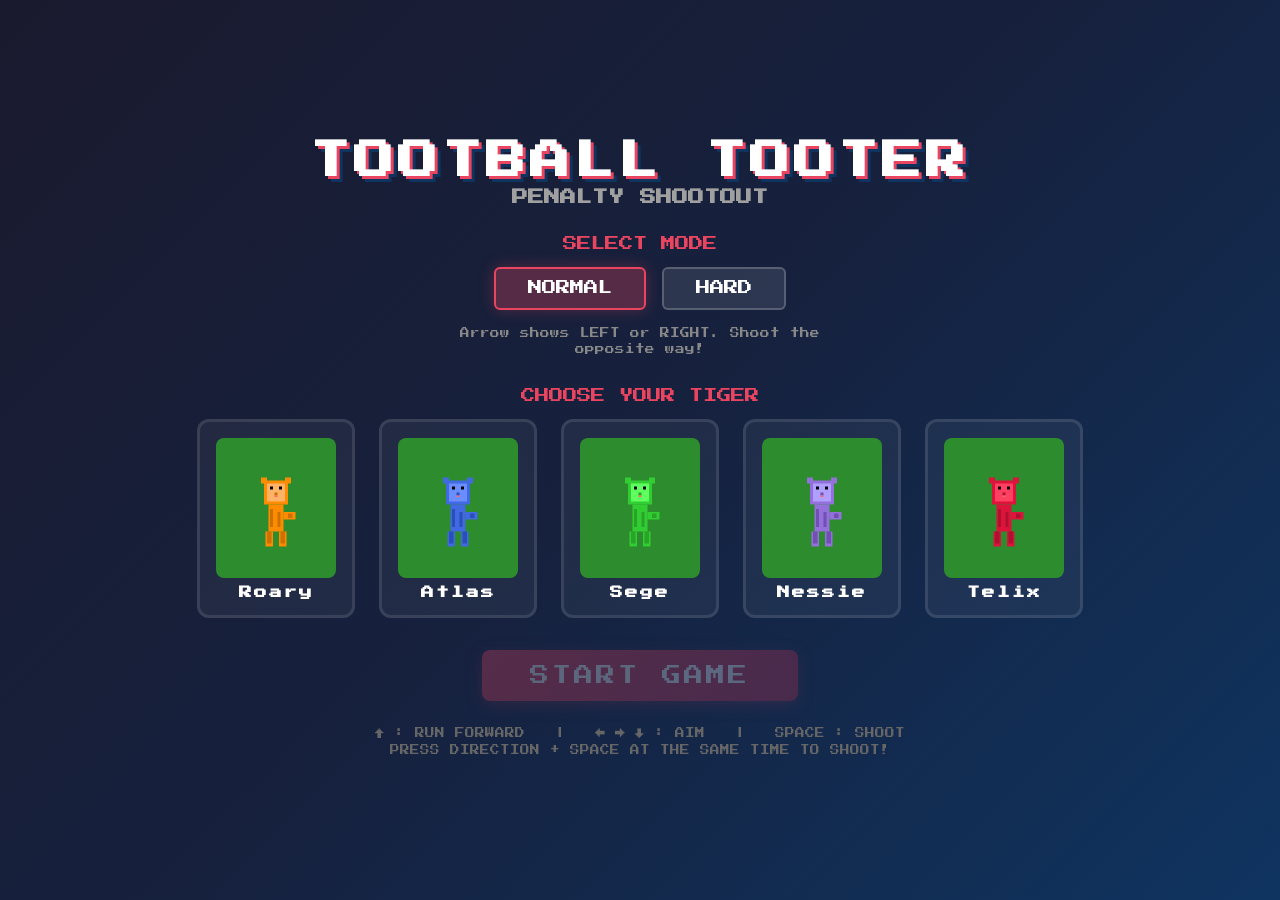
==== index.html @ 896daf05 "Add files via upload" ====
<!DOCTYPE html>
<html lang="en">
<head>
    <meta charset="UTF-8">
    <meta name="viewport" content="width=device-width, initial-scale=1.0">
    <title>Tootball Tooter - Tiger Selection</title>
    <link rel="preconnect" href="https://fonts.googleapis.com">
    <link href="https://fonts.googleapis.com/css2?family=Press+Start+2P&display=swap" rel="stylesheet">
    <link rel="stylesheet" href="css/style.css">
</head>
<body>
    <div class="container">
        <h1>TOOTBALL TOOTER</h1>
        <h2>PENALTY SHOOTOUT</h2>

        <div class="mode-selection">
            <p class="subtitle">SELECT MODE</p>
            <div class="mode-buttons">
                <button class="mode-btn selected" id="normal-btn" data-mode="normal">NORMAL</button>
                <button class="mode-btn" id="hard-btn" data-mode="hard">HARD</button>
            </div>
            <p class="mode-desc" id="mode-desc">Arrow shows LEFT or RIGHT. Shoot the opposite way!</p>
        </div>

        <p class="subtitle">CHOOSE YOUR TIGER</p>
        <div class="tiger-grid" id="tiger-grid"></div>

        <button class="start-btn" id="start-btn" disabled>START GAME</button>

        <div class="instructions">
            <p>↑ : RUN FORWARD &nbsp; | &nbsp; ← → ↓ : AIM &nbsp; | &nbsp; SPACE : SHOOT</p>
            <p>PRESS DIRECTION + SPACE AT THE SAME TIME TO SHOOT!</p>
        </div>
    </div>

    <script src="js/constants.js"></script>
    <script src="js/audio.js"></script>
    <script src="js/main.js"></script>
</body>
</html>
---- css/style.css ----
* {
    margin: 0;
    padding: 0;
    box-sizing: border-box;
}

body {
    background: linear-gradient(135deg, #1a1a2e 0%, #16213e 50%, #0f3460 100%);
    min-height: 100vh;
    overflow: hidden;
    font-family: 'Press Start 2P', monospace, cursive;
    color: #fff;
    display: flex;
    flex-direction: column;
    align-items: center;
    justify-content: center;
}

h1 {
    font-size: 2.5rem;
    margin-bottom: 0.5rem;
    text-shadow: 3px 3px 0 #e94560, 6px 6px 0 #0f3460;
    letter-spacing: 4px;
}

h2 {
    font-size: 1rem;
    margin-bottom: 2rem;
    color: #a0a0a0;
}

.subtitle {
    font-size: 0.9rem;
    margin-bottom: 1rem;
    color: #e94560;
}

.container {
    text-align: center;
    padding: 2rem;
}

.mode-selection {
    margin-bottom: 2rem;
}

.mode-buttons {
    display: flex;
    gap: 1rem;
    justify-content: center;
    margin-bottom: 1rem;
}

.mode-btn {
    background: rgba(255, 255, 255, 0.1);
    border: 2px solid rgba(255, 255, 255, 0.2);
    color: white;
    padding: 0.8rem 2rem;
    font-size: 0.9rem;
    font-family: inherit;
    border-radius: 6px;
    cursor: pointer;
    transition: all 0.2s ease;
}

.mode-btn:hover {
    background: rgba(255, 255, 255, 0.2);
}

.mode-btn.selected {
    background: rgba(233, 69, 96, 0.3);
    border-color: #e94560;
    box-shadow: 0 0 15px rgba(233, 69, 96, 0.3);
}

.mode-desc {
    font-size: 0.6rem;
    color: #888;
    max-width: 400px;
    margin: 0 auto;
    line-height: 1.6;
}

.tiger-grid {
    display: flex;
    gap: 1.5rem;
    flex-wrap: wrap;
    justify-content: center;
    margin-bottom: 2rem;
}

.tiger-card {
    background: rgba(255, 255, 255, 0.05);
    border: 3px solid rgba(255, 255, 255, 0.1);
    border-radius: 12px;
    padding: 1rem;
    cursor: pointer;
    transition: all 0.2s ease;
    display: flex;
    flex-direction: column;
    align-items: center;
    gap: 0.5rem;
}

.tiger-card:hover {
    background: rgba(255, 255, 255, 0.1);
    border-color: rgba(255, 255, 255, 0.3);
    transform: translateY(-4px);
}

.tiger-card.selected {
    background: rgba(233, 69, 96, 0.2);
    border-color: #e94560;
    box-shadow: 0 0 20px rgba(233, 69, 96, 0.3);
}

.tiger-card canvas {
    border-radius: 8px;
    image-rendering: pixelated;
}

.tiger-name {
    font-size: 0.8rem;
    font-weight: bold;
    letter-spacing: 2px;
}

.start-btn {
    background: linear-gradient(135deg, #e94560 0%, #c23152 100%);
    border: none;
    color: white;
    padding: 1rem 3rem;
    font-size: 1.2rem;
    font-family: inherit;
    border-radius: 8px;
    cursor: pointer;
    transition: all 0.2s ease;
    text-transform: uppercase;
    letter-spacing: 3px;
    box-shadow: 0 4px 15px rgba(233, 69, 96, 0.4);
}

.start-btn:hover:not(:disabled) {
    transform: translateY(-2px);
    box-shadow: 0 6px 20px rgba(233, 69, 96, 0.5);
}

.start-btn:disabled {
    opacity: 0.3;
    cursor: not-allowed;
}

.game-container {
    position: relative;
}

canvas#game-canvas {
    border: 3px solid #e94560;
    border-radius: 8px;
    box-shadow: 0 0 30px rgba(233, 69, 96, 0.3);
    image-rendering: auto;
}

.game-header {
    display: flex;
    justify-content: space-between;
    align-items: center;
    width: 800px;
    margin-bottom: 1rem;
}

.game-title {
    font-size: 1.2rem;
    color: #e94560;
}

.mode-badge {
    font-size: 0.7rem;
    padding: 0.3rem 0.8rem;
    border-radius: 4px;
    background: rgba(233, 69, 96, 0.3);
    border: 1px solid #e94560;
    color: #e94560;
}

.back-btn {
    background: rgba(255, 255, 255, 0.1);
    border: 2px solid rgba(255, 255, 255, 0.2);
    color: white;
    padding: 0.5rem 1.5rem;
    font-size: 0.7rem;
    font-family: inherit;
    border-radius: 6px;
    cursor: pointer;
    transition: all 0.2s ease;
}

.back-btn:hover {
    background: rgba(255, 255, 255, 0.2);
    border-color: rgba(255, 255, 255, 0.4);
}

.game-over-overlay {
    position: absolute;
    top: 0;
    left: 0;
    right: 0;
    bottom: 0;
    background: rgba(0, 0, 0, 0.95);
    display: flex;
    flex-direction: column;
    align-items: center;
    justify-content: center;
    border-radius: 8px;
    gap: 0.8rem;
    padding: 2rem;
    overflow-y: auto;
    z-index: 100;
}

.game-over-overlay h2 {
    font-size: 2rem;
    color: #e94560;
    margin-bottom: 0.3rem;
}

.game-over-overlay .score {
    font-size: 1.2rem;
    margin-bottom: 0.5rem;
}

.shot-details {
    margin-bottom: 1rem;
    width: 100%;
    max-width: 500px;
}

.shot-table {
    width: 100%;
    border-collapse: collapse;
    font-size: 0.65rem;
}

.shot-table th {
    background: rgba(233, 69, 96, 0.3);
    padding: 0.5rem 1rem;
    text-align: center;
    border-bottom: 2px solid #e94560;
}

.shot-table td {
    padding: 0.5rem 1rem;
    text-align: center;
    border-bottom: 1px solid rgba(255, 255, 255, 0.1);
}

.shot-table .goal-row td {
    color: #4CAF50;
}

.shot-table .fail-row td {
    color: #f44336;
}

.game-over-buttons {
    display: flex;
    gap: 1rem;
}

.game-over-overlay button {
    background: linear-gradient(135deg, #e94560 0%, #c23152 100%);
    border: none;
    color: white;
    padding: 0.8rem 2rem;
    font-size: 0.9rem;
    font-family: inherit;
    border-radius: 6px;
    cursor: pointer;
    transition: all 0.2s ease;
    text-transform: uppercase;
    letter-spacing: 2px;
}

.game-over-overlay button:hover {
    transform: translateY(-2px);
    box-shadow: 0 4px 15px rgba(233, 69, 96, 0.4);
}

.scroll-overlay {
    position: absolute;
    top: 0;
    left: 0;
    right: 0;
    bottom: 0;
    display: flex;
    align-items: center;
    justify-content: center;
    background: rgba(0, 0, 0, 0.8);
    border-radius: 8px;
    z-index: 200;
    animation: fadeIn 0.5s ease;
}

.scroll-content {
    background: linear-gradient(135deg, #f4e4c1, #e8d5a3, #f4e4c1);
    border: 8px double #8b7355;
    border-radius: 4px;
    padding: 2.5rem 2rem;
    max-width: 520px;
    width: 90%;
    box-shadow:
        0 0 30px rgba(139, 115, 85, 0.5),
        inset 0 0 40px rgba(139, 115, 85, 0.15);
    position: relative;
}

.scroll-content::before,
.scroll-content::after {
    content: '';
    position: absolute;
    left: 50%;
    transform: translateX(-50%);
    width: 90%;
    height: 6px;
    background: linear-gradient(90deg, transparent, #8b7355, transparent);
    border-radius: 50%;
}

.scroll-content::before {
    top: 8px;
}

.scroll-content::after {
    bottom: 8px;
}

.scroll-text {
    font-family: 'Times New Roman', Times, serif;
    font-size: 1rem;
    line-height: 1.8;
    color: #3e2f1a;
    text-align: center;
    margin: 0;
    padding: 0.5rem 0;
    letter-spacing: 0.5px;
}

.scroll-close-btn {
    display: block;
    margin: 1.5rem auto 0;
    background: linear-gradient(135deg, #8b7355 0%, #6b5638 100%);
    border: 2px solid #5a4528;
    color: #f4e4c1;
    padding: 0.6rem 2rem;
    font-family: 'Press Start 2P', monospace;
    font-size: 0.6rem;
    border-radius: 6px;
    cursor: pointer;
    transition: all 0.2s ease;
    text-transform: uppercase;
    letter-spacing: 2px;
}

.scroll-close-btn:hover {
    transform: translateY(-2px);
    box-shadow: 0 4px 15px rgba(139, 115, 85, 0.4);
}

@keyframes fadeIn {
    from { opacity: 0; }
    to { opacity: 1; }
}

@keyframes pulse {
    0%, 100% { opacity: 1; }
    50% { opacity: 0.5; }
}

.instructions {
    margin-top: 1.5rem;
    font-size: 0.6rem;
    color: #666;
    line-height: 1.8;
}

.instructions-box {
    background: rgba(255, 255, 255, 0.05);
    border: 2px solid rgba(255, 255, 255, 0.1);
    border-radius: 12px;
    padding: 2rem;
    max-width: 600px;
    margin: 0 auto;
    text-align: left;
}

.instruction-section {
    margin-bottom: 1.5rem;
}

.instruction-section h3 {
    color: #e94560;
    font-size: 0.9rem;
    margin-bottom: 0.5rem;
    letter-spacing: 2px;
}

.instruction-section p {
    font-size: 0.65rem;
    color: #ccc;
    line-height: 1.8;
    margin-bottom: 0.3rem;
}

.example-row {
    display: flex;
    align-items: center;
    gap: 1rem;
    margin-bottom: 0.5rem;
    font-size: 0.65rem;
}

.arrow-example {
    background: rgba(233, 69, 96, 0.3);
    border: 1px solid #e94560;
    padding: 0.3rem 0.6rem;
    border-radius: 4px;
    font-size: 0.8rem;
    min-width: 30px;
    text-align: center;
}
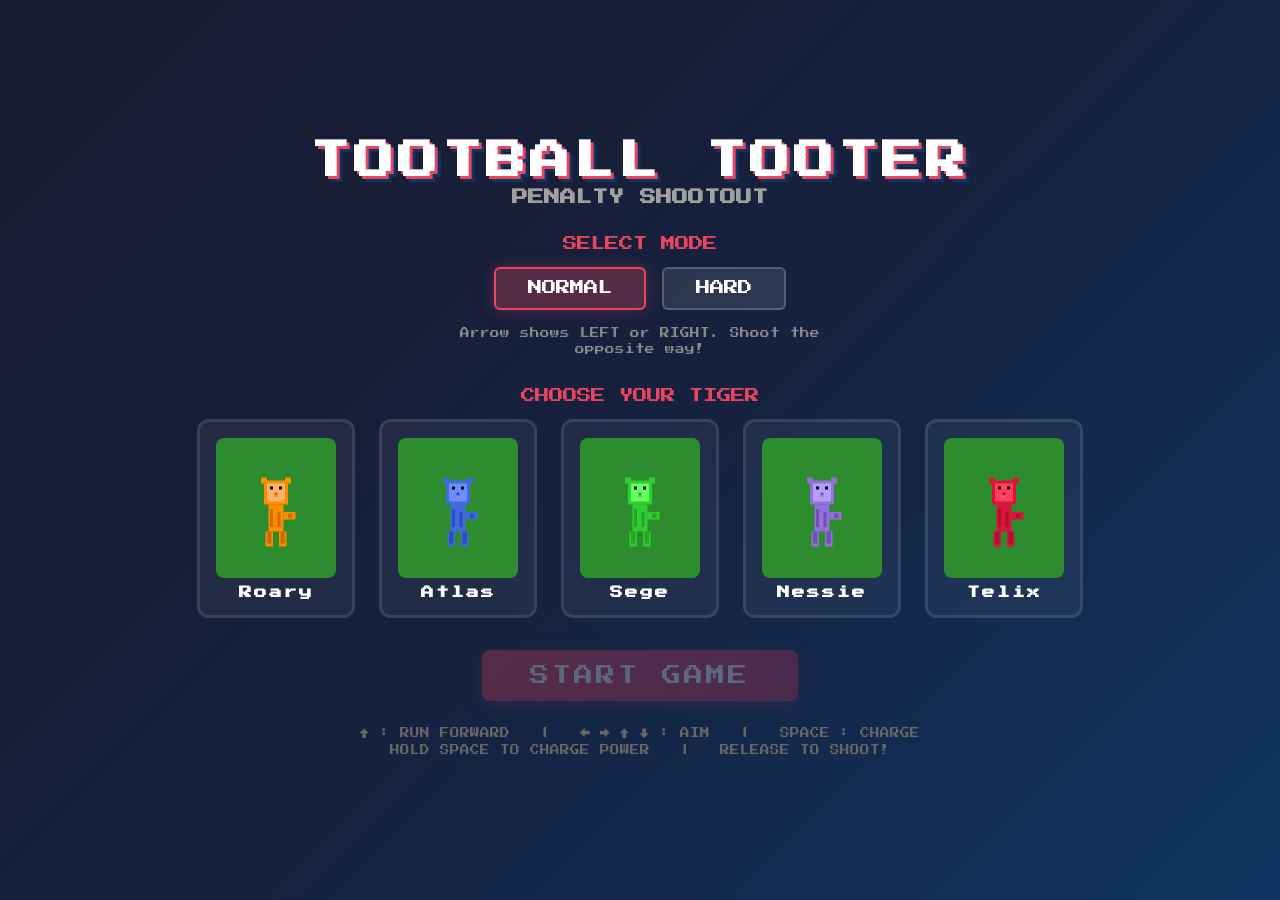
==== commit c17f56ab: "Revamped shooting mechanics" ====
--- a/index.html
+++ b/index.html
@@ -28,8 +28,8 @@
         <button class="start-btn" id="start-btn" disabled>START GAME</button>
 
         <div class="instructions">
-            <p>↑ : RUN FORWARD &nbsp; | &nbsp; ← → ↓ : AIM &nbsp; | &nbsp; SPACE : SHOOT</p>
-            <p>PRESS DIRECTION + SPACE AT THE SAME TIME TO SHOOT!</p>
+            <p>↑ : RUN FORWARD &nbsp; | &nbsp; ← → ↑ ↓ : AIM &nbsp; | &nbsp; SPACE : CHARGE</p>
+            <p>HOLD SPACE TO CHARGE POWER &nbsp; | &nbsp; RELEASE TO SHOOT!</p>
         </div>
     </div>
 
--- a/css/style.css
+++ b/css/style.css
@@ -7,7 +7,6 @@
 body {
     background: linear-gradient(135deg, #1a1a2e 0%, #16213e 50%, #0f3460 100%);
     min-height: 100vh;
-    overflow: hidden;
     font-family: 'Press Start 2P', monospace, cursive;
     color: #fff;
     display: flex;
